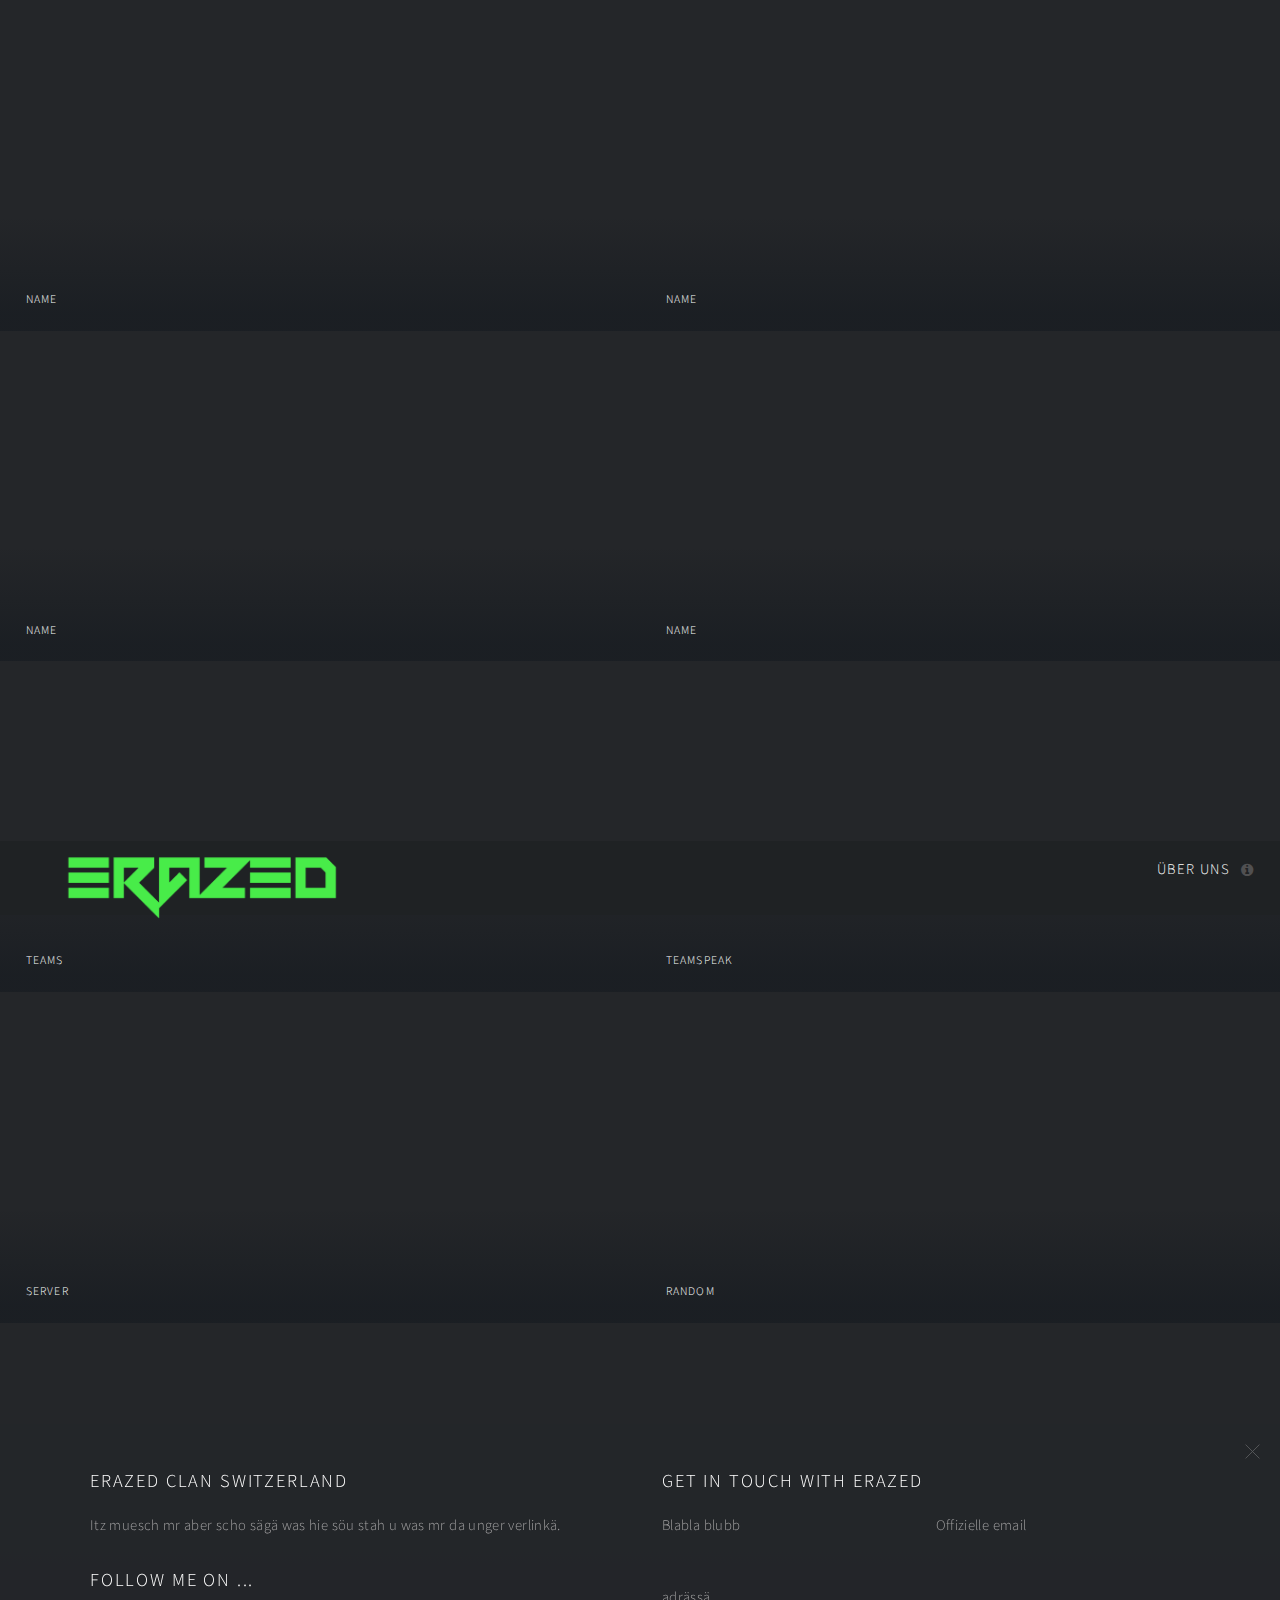
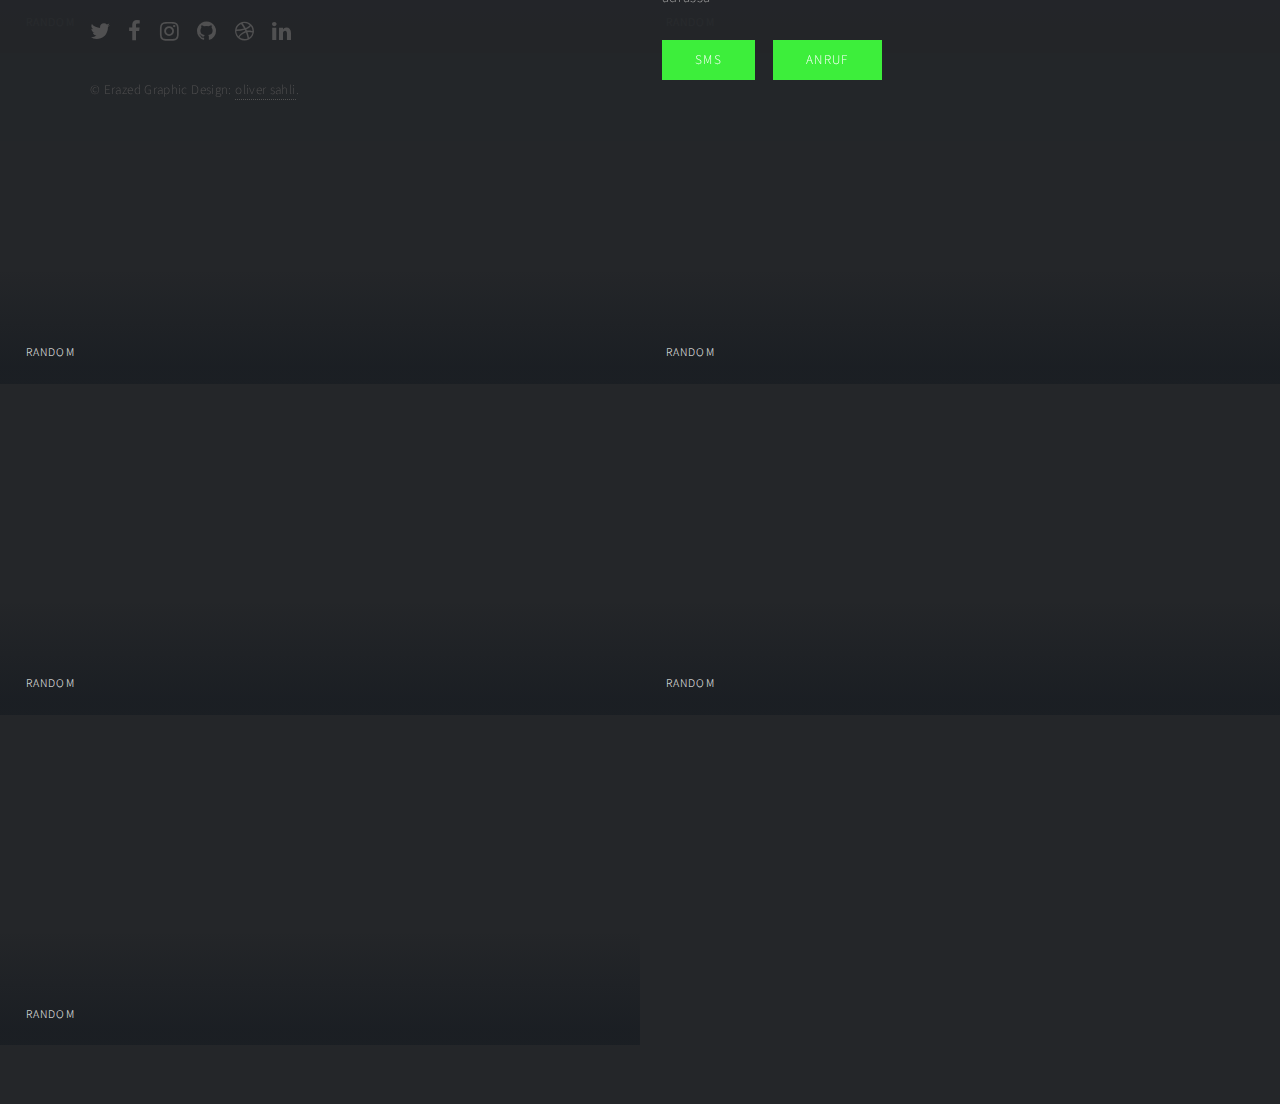
==== members.html @ 0dd877f5 "added members page" ====
<!DOCTYPE HTML>
<!--
	Multiverse by HTML5 UP
	html5up.net | @ajlkn
	Free for personal and commercial use under the CCA 3.0 license (html5up.net/license)
-->
<html>
	<head>
		<title>Erazed Clan Switzerland</title>
		<meta charset="utf-8" />
		<meta name="viewport" content="width=device-width, initial-scale=1, user-scalable=no" />
		<!--[if lte IE 8]><script src="assets/js/ie/html5shiv.js"></script><![endif]-->
		<link rel="stylesheet" href="assets/css/main.css" />
		<!--[if lte IE 9]><link rel="stylesheet" href="assets/css/ie9.css" /><![endif]-->
		<!--[if lte IE 8]><link rel="stylesheet" href="assets/css/ie8.css" /><![endif]-->
	</head>
	<body>

		<!-- Wrapper -->
			<div id="wrapper">

				<!-- Header -->
					<header id="header">
						<h1><a href="index.html"><img src="images/eRazedTag.png" height="100vh"></a></h1>
						<nav>
							<ul>
								<li><a href="index.html" class="icon fa-info-circle">Über Uns</a></li>
							</ul>
						</nav>
					</header>

				<!-- Main -->
					<div id="main">
						<article class="thumb">
							<a href="Members/1.png" class="image"><img src="Members/1.png" alt="" /></a>
							<h2>Name</h2>
							<p>Hie verlinkä mr uf d teams.</p>
						</article>
						<article class="thumb">
							<a href="Members/2.png" class="image"><img src="Members/2.png" alt="" /></a>
							<h2>Name</h2>
							<p>Hie verlinkä mr uf d teams.</p>
						</article>
						<article class="thumb">
							<a href="Members/3.png" class="image"><img src="Members/3.png" alt="" /></a>
							<h2>Name</h2>
							<p>Nunc blandit nisi ligula magna sodales lectus elementum non. Integer id venenatis velit.</p>
						</article>
						<article class="thumb">
							<a href="Members/4.png" class="image"><img src="Members/4.png" alt="" /></a>
							<h2>Name</h2>
							<p>Nunc blandit nisi ligula magna sodales lectus elementum non. Integer id venenatis velit.</p>
						</article>
						<article class="thumb">
							<a href="Members/5.png" class="image"><img src="Members/5.png" alt="" /></a>
							<h2>Teams</h2>
							<p>Nunc blandit nisi ligula magna sodales lectus elementum non. Integer id venenatis velit.</p>
						</article>
						<article class="thumb">
							<a href="Members/6.png" class="image"><img src="Members/6.png" alt="" /></a>
							<h2>TeamSpeak</h2>
							<p>Nunc blandit nisi ligula magna sodales lectus elementum non. Integer id venenatis velit.</p>
						</article>
						<article class="thumb">
							<a href="Members/7.png" class="image"><img src="Members/7.png" alt="" /></a>
							<h2>Server</h2>
							<p>Nunc blandit nisi ligula magna sodales lectus elementum non. Integer id venenatis velit.</p>
						</article>
						<article class="thumb">
							<a href="Members/8.png" class="image"><img src="Members/8.png" alt="" /></a>
							<h2>Random</h2>
							<p>Nunc blandit nisi ligula magna sodales lectus elementum non. Integer id venenatis velit.</p>
						</article>
						<article class="thumb">
							<a href="Members/9.png" class="image"><img src="Members/9.png" alt="" /></a>
							<h2>Random</h2>
							<p>Nunc blandit nisi ligula magna sodales lectus elementum non. Integer id venenatis velit.</p>
						</article>
						<article class="thumb">
							<a href="Members/10.png" class="image"><img src="Members/10.png" alt="" /></a>
							<h2>Random</h2>
							<p>Nunc blandit nisi ligula magna sodales lectus elementum non. Integer id venenatis velit.</p>
						</article>
						<article class="thumb">
							<a href="Members/11.png" class="image"><img src="Members/11.png" alt="" /></a>
							<h2>Random</h2>
							<p>Nunc blandit nisi ligula magna sodales lectus elementum non. Integer id venenatis velit.</p>
						</article>
						<article class="thumb">
							<a href="Members/12.png" class="image"><img src="Members/12.png" alt="" /></a>
							<h2>Random</h2>
							<p>Nunc blandit nisi ligula magna sodales lectus elementum non. Integer id venenatis velit.</p>
						</article>
						<article class="thumb">
							<a href="Members/13.png" class="image"><img src="Members/13.png" alt="" /></a>
							<h2>Random</h2>
							<p>Nunc blandit nisi ligula magna sodales lectus elementum non. Integer id venenatis velit.</p>
						</article>
						<article class="thumb">
							<a href="Members/14.png" class="image"><img src="Members/14.png" alt="" /></a>
							<h2>Random</h2>
							<p>Nunc blandit nisi ligula magna sodales lectus elementum non. Integer id venenatis velit.</p>
						</article>
						<article class="thumb">
							<a href="Members/15.png" class="image"><img src="Members/15.png" alt="" /></a>
							<h2>Random</h2>
							<p>Nunc blandit nisi ligula magna sodales lectus elementum non. Integer id venenatis velit.</p>
						</article>

				<!-- Footer -->
					<footer id="footer" class="panel">
						<div class="inner split">
							<div>
								<section>
									<h2>Erazed Clan Switzerland</h2>
									<p>Itz muesch mr aber scho sägä was hie söu stah u was mr da unger verlinkä.</p>
								</section>
								<section>
									<h2>Follow me on ...</h2>
									<ul class="icons">
										<li><a href="#" class="icon fa-twitter"><span class="label">Twitter</span></a></li>
										<li><a href="#" class="icon fa-facebook"><span class="label">Facebook</span></a></li>
										<li><a href="#" class="icon fa-instagram"><span class="label">Instagram</span></a></li>
										<li><a href="#" class="icon fa-github"><span class="label">GitHub</span></a></li>
										<li><a href="#" class="icon fa-dribbble"><span class="label">Dribbble</span></a></li>
										<li><a href="#" class="icon fa-linkedin"><span class="label">LinkedIn</span></a></li>
									</ul>
								</section>
								<p class="copyright">
									&copy; Erazed Graphic Design: <a href="https://oliversahli.github.io/terrabyte/">oliver sahli</a>.
								</p>
							</div>
							<div>
								<section>
									<h2>Get in touch with Erazed</h2>
									<form method="post" action="#">
										<div class="field half first">
											<p> Blabla blubb </p>
										</div>
										<div class="field half">
											<p> Offizielle email </p>
										</div>
										<div class="field">
											<p> adrässä </p>
										</div>
										<ul class="actions">
											<li><a href=""><input type="submit" value="SMS" class="special" /></a></li>
											<li><a href=""><input type="submit" value="Anruf" class="special"/></li></a>
										</ul>
									</form>
								</section>
							</div>
						</div>
					</footer>

			</div>

		<!-- Scripts -->
			<script src="assets/js/jquery.min.js"></script>
			<script src="assets/js/jquery.poptrox.min.js"></script>
			<script src="assets/js/skel.min.js"></script>
			<script src="assets/js/util.js"></script>
			<!--[if lte IE 8]><script src="assets/js/ie/respond.min.js"></script><![endif]-->
			<script src="assets/js/main.js"></script>

	</body>
</html>
---- assets/css/main.css ----
@import url(font-awesome.min.css);
@import url("https://fonts.googleapis.com/css?family=Source+Sans+Pro:300,300italic,400,400italic");

/*
Erazed Clan Switzerland by Oliver Sahli Terrabyte
*/

/* Reset */

	html, body, div, span, applet, object, iframe, h1, h2, h3, h4, h5, h6, p, blockquote, pre, a, abbr, acronym, address, big, cite, code, del, dfn, em, img, ins, kbd, q, s, samp, small, strike, strong, sub, sup, tt, var, b, u, i, center, dl, dt, dd, ol, ul, li, fieldset, form, label, legend, table, caption, tbody, tfoot, thead, tr, th, td, article, aside, canvas, details, embed, figure, figcaption, footer, header, hgroup, menu, nav, output, ruby, section, summary, time, mark, audio, video {
		margin: 0;
		padding: 0;
		border: 0;
		font-size: 100%;
		font: inherit;
		vertical-align: baseline;
	}

	article, aside, details, figcaption, figure, footer, header, hgroup, menu, nav, section {
		display: block;
	}

	body {
		line-height: 1;
	}

	ol, ul {
		list-style: none;
	}

	blockquote, q {
		quotes: none;
	}

	blockquote:before, blockquote:after, q:before, q:after {
		content: '';
		content: none;
	}

	table {
		border-collapse: collapse;
		border-spacing: 0;
	}

	body {
		-webkit-text-size-adjust: none;
	}

/* Box Model */

	*, *:before, *:after {
		-moz-box-sizing: border-box;
		-webkit-box-sizing: border-box;
		box-sizing: border-box;
	}

	@-moz-keyframes spinner {
		0% {
			-moz-transform: rotate(0deg);
			-webkit-transform: rotate(0deg);
			-ms-transform: rotate(0deg);
			transform: rotate(0deg);
		}

		100% {
			-moz-transform: rotate(359deg);
			-webkit-transform: rotate(359deg);
			-ms-transform: rotate(359deg);
			transform: rotate(359deg);
		}
	}

	@-webkit-keyframes spinner {
		0% {
			-moz-transform: rotate(0deg);
			-webkit-transform: rotate(0deg);
			-ms-transform: rotate(0deg);
			transform: rotate(0deg);
		}

		100% {
			-moz-transform: rotate(359deg);
			-webkit-transform: rotate(359deg);
			-ms-transform: rotate(359deg);
			transform: rotate(359deg);
		}
	}

	@-ms-keyframes spinner {
		0% {
			-moz-transform: rotate(0deg);
			-webkit-transform: rotate(0deg);
			-ms-transform: rotate(0deg);
			transform: rotate(0deg);
		}

		100% {
			-moz-transform: rotate(359deg);
			-webkit-transform: rotate(359deg);
			-ms-transform: rotate(359deg);
			transform: rotate(359deg);
		}
	}

	@keyframes spinner {
		0% {
			-moz-transform: rotate(0deg);
			-webkit-transform: rotate(0deg);
			-ms-transform: rotate(0deg);
			transform: rotate(0deg);
		}

		100% {
			-moz-transform: rotate(359deg);
			-webkit-transform: rotate(359deg);
			-ms-transform: rotate(359deg);
			transform: rotate(359deg);
		}
	}

/* Basic */

	@-ms-viewport {
		width: device-width;
	}

	body {
		-ms-overflow-style: scrollbar;
	}

	@media screen and (max-width: 480px) {

		html, body {
			min-width: 320px;
		}

	}

	body {
		background: #242629;
	}

		body.loading *, body.loading *:before, body.loading *:after {
			-moz-animation: none !important;
			-webkit-animation: none !important;
			-ms-animation: none !important;
			animation: none !important;
			-moz-transition: none !important;
			-webkit-transition: none !important;
			-ms-transition: none !important;
			transition: none !important;
		}

		body.resizing *, body.resizing *:before, body.resizing *:after {
			-moz-animation: none !important;
			-webkit-animation: none !important;
			-ms-animation: none !important;
			animation: none !important;
			-moz-transition: none !important;
			-webkit-transition: none !important;
			-ms-transition: none !important;
			transition: none !important;
		}

/* Type */

	body, input, select, textarea {
		color: #a0a0a1;
		font-family: "Source Sans Pro", Helvetica, sans-serif;
		font-size: 15pt;
		font-weight: 300;
		letter-spacing: 0.025em;
		line-height: 1.65;
	}

		@media screen and (max-width: 1680px) {

			body, input, select, textarea {
				font-size: 11pt;
			}

		}

	a {
		-moz-transition: color 0.2s ease-in-out, border-bottom-color 0.2s ease-in-out;
		-webkit-transition: color 0.2s ease-in-out, border-bottom-color 0.2s ease-in-out;
		-ms-transition: color 0.2s ease-in-out, border-bottom-color 0.2s ease-in-out;
		transition: color 0.2s ease-in-out, border-bottom-color 0.2s ease-in-out;
		border-bottom: dotted 1px;
		color: #48EC49;
		text-decoration: none;
	}

		a:hover {
			border-bottom-color: transparent;
			color: #48EC49 !important;
		}

	strong, b {
		color: #ffffff;
		font-weight: 300;
	}

	em, i {
		font-style: italic;
	}

	p {
		margin: 0 0 2em 0;
	}

	h1, h2, h3, h4, h5, h6 {
		color: #ffffff;
		font-weight: 300;
		letter-spacing: 0.1em;
		line-height: 1.5;
		margin: 0 0 1em 0;
		text-transform: uppercase;
	}

		h1 a, h2 a, h3 a, h4 a, h5 a, h6 a {
			color: inherit;
			text-decoration: none;
		}

	h1 {
		font-size: 2em;
	}

	h2 {
		font-size: 1.25em;
	}

	h3 {
		font-size: 1.1em;
	}

	h4 {
		font-size: 1em;
	}

	h5 {
		font-size: 0.9em;
	}

	h6 {
		font-size: 0.7em;
	}

	@media screen and (max-width: 736px) {

		h2 {
			font-size: 1em;
		}

		h3 {
			font-size: 0.9em;
		}

		h4 {
			font-size: 0.8em;
		}

		h5 {
			font-size: 0.7em;
		}

		h6 {
			font-size: 0.7em;
		}

	}

	sub {
		font-size: 0.8em;
		position: relative;
		top: 0.5em;
	}

	sup {
		font-size: 0.8em;
		position: relative;
		top: -0.5em;
	}

	blockquote {
		border-left: 4px #36383c;
		font-style: italic;
		margin: 0 0 2em 0;
		padding: 0.5em 0 0.5em 2em;
	}

	code {
		background: #34363b;
		border: solid 1px #36383c;
		font-family: "Courier New", monospace;
		font-size: 0.9em;
		margin: 0 0.25em;
		padding: 0.25em 0.65em;
	}

	pre {
		-webkit-overflow-scrolling: touch;
		font-family: "Courier New", monospace;
		font-size: 0.9em;
		margin: 0 0 2em 0;
	}

		pre code {
			display: block;
			line-height: 1.75;
			padding: 1em 1.5em;
			overflow-x: auto;
		}

	hr {
		border: 0;
		border-bottom: solid 1px #36383c;
		margin: 2em 0;
	}

		hr.major {
			margin: 3em 0;
		}

	.align-left {
		text-align: left;
	}

	.align-center {
		text-align: center;
	}

	.align-right {
		text-align: right;
	}

/* Button */

	input[type="submit"],
	input[type="reset"],
	input[type="button"],
	button,
	.button {
		-moz-appearance: none;
		-webkit-appearance: none;
		-ms-appearance: none;
		appearance: none;
		-moz-transition: background-color 0.2s ease-in-out, box-shadow 0.2s ease-in-out, color 0.2s ease-in-out;
		-webkit-transition: background-color 0.2s ease-in-out, box-shadow 0.2s ease-in-out, color 0.2s ease-in-out;
		-ms-transition: background-color 0.2s ease-in-out, box-shadow 0.2s ease-in-out, color 0.2s ease-in-out;
		transition: background-color 0.2s ease-in-out, box-shadow 0.2s ease-in-out, color 0.2s ease-in-out;
		background-color: transparent;
		border: 0;
		border-radius: 0;
		box-shadow: inset 0 0 0 2px #36383c;
		color: #ffffff !important;
		cursor: pointer;
		display: inline-block;
		font-size: 0.9em;
		font-weight: 300;
		height: 3.05556em;
		letter-spacing: 0.1em;
		line-height: 3.05556em;
		padding: 0 2.5em;
		text-align: center;
		text-decoration: none;
		text-transform: uppercase;
		white-space: nowrap;
	}

		input[type="submit"]:hover,
		input[type="reset"]:hover,
		input[type="button"]:hover,
		button:hover,
		.button:hover {
			box-shadow: inset 0 0 0 2px #3DEE3B;
			color: #3DEE3B !important;
		}

			input[type="submit"]:hover:active,
			input[type="reset"]:hover:active,
			input[type="button"]:hover:active,
			button:hover:active,
			.button:hover:active {
				background-color: rgba(72, 236, 73, 0.15);
				color: #3DEE3B !important;
			}

		input[type="submit"].icon,
		input[type="reset"].icon,
		input[type="button"].icon,
		button.icon,
		.button.icon {
			padding-left: 1.35em;
		}

			input[type="submit"].icon:before,
			input[type="reset"].icon:before,
			input[type="button"].icon:before,
			button.icon:before,
			.button.icon:before {
				margin-right: 0.5em;
			}

		input[type="submit"].fit,
		input[type="reset"].fit,
		input[type="button"].fit,
		button.fit,
		.button.fit {
			display: block;
			margin: 0 0 1em 0;
			width: 100%;
		}

		input[type="submit"].small,
		input[type="reset"].small,
		input[type="button"].small,
		button.small,
		.button.small {
			font-size: 0.8em;
		}

		input[type="submit"].big,
		input[type="reset"].big,
		input[type="button"].big,
		button.big,
		.button.big {
			font-size: 1.35em;
		}

		input[type="submit"].special,
		input[type="reset"].special,
		input[type="button"].special,
		button.special,
		.button.special {
			background-color: #3DEE3B;
			box-shadow: none;
		}

			input[type="submit"].special:hover,
			input[type="reset"].special:hover,
			input[type="button"].special:hover,
			button.special:hover,
			.button.special:hover {
				background-color: #3DEE3B;
				color: #ffffff !important;
			}

				input[type="submit"].special:hover:active,
				input[type="reset"].special:hover:active,
				input[type="button"].special:hover:active,
				button.special:hover:active,
				.button.special:hover:active {
					background-color: #3DEE3B;
				}

		input[type="submit"].disabled, input[type="submit"]:disabled,
		input[type="reset"].disabled,
		input[type="reset"]:disabled,
		input[type="button"].disabled,
		input[type="button"]:disabled,
		button.disabled,
		button:disabled,
		.button.disabled,
		.button:disabled {
			-moz-pointer-events: none;
			-webkit-pointer-events: none;
			-ms-pointer-events: none;
			pointer-events: none;
			opacity: 0.35;
		}

/* Form */

	form {
		margin: 0 0 2em 0;
	}

		form .field {
			margin: 0 0 1.3em 0;
		}

			form .field.half {
				float: left;
				padding: 0 0 0 0.65em;
				width: 50%;
			}

				form .field.half.first {
					padding: 0 0.65em 0 0;
				}

		form > .actions {
			margin: 1.5em 0 0 0 !important;
		}

		@media screen and (max-width: 736px) {

			form .field.half {
				float: none;
				padding: 0;
				width: 100%;
			}

				form .field.half.first {
					padding: 0;
				}

		}

	label {
		color: #ffffff;
		display: block;
		font-size: 0.9em;
		font-weight: 300;
		margin: 0 0 1em 0;
	}

	input[type="text"],
	input[type="password"],
	input[type="email"],
	input[type="tel"],
	input[type="search"],
	input[type="url"],
	select,
	textarea {
		-moz-appearance: none;
		-webkit-appearance: none;
		-ms-appearance: none;
		appearance: none;
		background: #34363b;
		border: 0;
		border-radius: 0;
		color: #a0a0a1;
		display: block;
		outline: 0;
		padding: 0 1em;
		text-decoration: none;
		width: 100%;
	}

		input[type="text"]:invalid,
		input[type="password"]:invalid,
		input[type="email"]:invalid,
		input[type="tel"]:invalid,
		input[type="search"]:invalid,
		input[type="url"]:invalid,
		select:invalid,
		textarea:invalid {
			box-shadow: none;
		}

		input[type="text"]:focus,
		input[type="password"]:focus,
		input[type="email"]:focus,
		input[type="tel"]:focus,
		input[type="search"]:focus,
		input[type="url"]:focus,
		select:focus,
		textarea:focus {
			box-shadow: inset 0 0 0 2px #48EC49;
		}

	.select-wrapper {
		text-decoration: none;
		display: block;
		position: relative;
	}

		.select-wrapper:before {
			-moz-osx-font-smoothing: grayscale;
			-webkit-font-smoothing: antialiased;
			font-family: FontAwesome;
			font-style: normal;
			font-weight: normal;
			text-transform: none !important;
		}

		.select-wrapper:before {
			color: #36383c;
			content: '\f078';
			display: block;
			height: 2.75em;
			line-height: 2.75em;
			pointer-events: none;
			position: absolute;
			right: 0;
			text-align: center;
			top: 0;
			width: 2.75em;
		}

		.select-wrapper select::-ms-expand {
			display: none;
		}

	input[type="text"],
	input[type="password"],
	input[type="email"],
	input[type="tel"],
	input[type="search"],
	input[type="url"],
	select {
		height: 2.75em;
	}

	textarea {
		padding: 0.75em 1em;
	}

	input[type="checkbox"],
	input[type="radio"] {
		-moz-appearance: none;
		-webkit-appearance: none;
		-ms-appearance: none;
		appearance: none;
		display: block;
		float: left;
		margin-right: -2em;
		opacity: 0;
		width: 1em;
		z-index: -1;
	}

		input[type="checkbox"] + label,
		input[type="radio"] + label {
			text-decoration: none;
			color: #a0a0a1;
			cursor: pointer;
			display: inline-block;
			font-size: 1em;
			font-weight: 300;
			padding-left: 2.4em;
			padding-right: 0.75em;
			position: relative;
		}

			input[type="checkbox"] + label:before,
			input[type="radio"] + label:before {
				-moz-osx-font-smoothing: grayscale;
				-webkit-font-smoothing: antialiased;
				font-family: FontAwesome;
				font-style: normal;
				font-weight: normal;
				text-transform: none !important;
			}

			input[type="checkbox"] + label:before,
			input[type="radio"] + label:before {
				background: #34363b;
				content: '';
				display: inline-block;
				height: 1.65em;
				left: 0;
				line-height: 1.58125em;
				position: absolute;
				text-align: center;
				top: 0;
				width: 1.65em;
			}

		input[type="checkbox"]:checked + label:before,
		input[type="radio"]:checked + label:before {
			background: #48EC49;
			border-color: #48EC49;
			color: #ffffff;
			content: '\f00c';
		}

		input[type="checkbox"]:focus + label:before,
		input[type="radio"]:focus + label:before {
			box-shadow: 0 0 0 2px #48EC49;
		}

	input[type="radio"] + label:before {
		border-radius: 100%;
	}

	::-webkit-input-placeholder {
		color: #707071 !important;
		opacity: 1.0;
	}

	:-moz-placeholder {
		color: #707071 !important;
		opacity: 1.0;
	}

	::-moz-placeholder {
		color: #707071 !important;
		opacity: 1.0;
	}

	:-ms-input-placeholder {
		color: #707071 !important;
		opacity: 1.0;
	}

	.formerize-placeholder {
		color: #707071 !important;
		opacity: 1.0;
	}

/* Icon */

	.icon {
		text-decoration: none;
		border-bottom: none;
		position: relative;
	}

		.icon:before {
			-moz-osx-font-smoothing: grayscale;
			-webkit-font-smoothing: antialiased;
			font-family: FontAwesome;
			font-style: normal;
			font-weight: normal;
			text-transform: none !important;
		}

		.icon > .label {
			display: none;
		}

/* List */

	ol {
		list-style: decimal;
		margin: 0 0 2em 0;
		padding-left: 1.25em;
	}

		ol li {
			padding-left: 0.25em;
		}

	ul {
		list-style: disc;
		margin: 0 0 2em 0;
		padding-left: 1em;
	}

		ul li {
			padding-left: 0.5em;
		}

		ul.alt {
			list-style: none;
			padding-left: 0;
		}

			ul.alt li {
				border-top: solid 1px #36383c;
				padding: 0.5em 0;
			}

				ul.alt li:first-child {
					border-top: 0;
					padding-top: 0;
				}

		ul.icons {
			cursor: default;
			list-style: none;
			padding-left: 0;
		}

			ul.icons li {
				display: inline-block;
				padding: 0 1em 0 0;
			}

				ul.icons li:last-child {
					padding-right: 0;
				}

				ul.icons li .icon {
					color: #505051;
				}

					ul.icons li .icon:before {
						font-size: 1.5em;
					}

		ul.actions {
			cursor: default;
			list-style: none;
			padding-left: 0;
		}

			ul.actions li {
				display: inline-block;
				padding: 0 1em 0 0;
				vertical-align: middle;
			}

				ul.actions li:last-child {
					padding-right: 0;
				}

			ul.actions.small li {
				padding: 0 0.5em 0 0;
			}

			ul.actions.vertical li {
				display: block;
				padding: 1em 0 0 0;
			}

				ul.actions.vertical li:first-child {
					padding-top: 0;
				}

				ul.actions.vertical li > * {
					margin-bottom: 0;
				}

			ul.actions.vertical.small li {
				padding: 0.5em 0 0 0;
			}

				ul.actions.vertical.small li:first-child {
					padding-top: 0;
				}

			ul.actions.fit {
				display: table;
				margin-left: -1em;
				padding: 0;
				table-layout: fixed;
				width: calc(100% + 1em);
			}

				ul.actions.fit li {
					display: table-cell;
					padding: 0 0 0 1em;
				}

					ul.actions.fit li > * {
						margin-bottom: 0;
					}

				ul.actions.fit.small {
					margin-left: -0.5em;
					width: calc(100% + 0.5em);
				}

					ul.actions.fit.small li {
						padding: 0 0 0 0.5em;
					}

			@media screen and (max-width: 480px) {

				ul.actions {
					margin: 0 0 2em 0;
				}

					ul.actions li {
						padding: 1em 0 0 0;
						display: block;
						text-align: center;
						width: 100%;
					}

						ul.actions li:first-child {
							padding-top: 0;
						}

						ul.actions li > * {
							width: 100%;
							margin: 0 !important;
						}

							ul.actions li > *.icon:before {
								margin-left: -2em;
							}

					ul.actions.small li {
						padding: 0.5em 0 0 0;
					}

						ul.actions.small li:first-child {
							padding-top: 0;
						}

			}

	dl {
		margin: 0 0 2em 0;
	}

		dl dt {
			display: block;
			font-weight: 300;
			margin: 0 0 1em 0;
		}

		dl dd {
			margin-left: 2em;
		}

/* Table */

	.table-wrapper {
		-webkit-overflow-scrolling: touch;
		overflow-x: auto;
	}

	table {
		margin: 0 0 2em 0;
		width: 100%;
	}

		table tbody tr {
			border: solid 1px #36383c;
			border-left: 0;
			border-right: 0;
		}

			table tbody tr:nth-child(2n + 1) {
				background-color: #34363b;
			}

		table td {
			padding: 0.75em 0.75em;
		}

		table th {
			color: #ffffff;
			font-size: 0.9em;
			font-weight: 300;
			padding: 0 0.75em 0.75em 0.75em;
			text-align: left;
		}

		table thead {
			border-bottom: solid 2px #36383c;
		}

		table tfoot {
			border-top: solid 2px #36383c;
		}

		table.alt {
			border-collapse: separate;
		}

			table.alt tbody tr td {
				border: solid 1px #36383c;
				border-left-width: 0;
				border-top-width: 0;
			}

				table.alt tbody tr td:first-child {
					border-left-width: 1px;
				}

			table.alt tbody tr:first-child td {
				border-top-width: 1px;
			}

			table.alt thead {
				border-bottom: 0;
			}

			table.alt tfoot {
				border-top: 0;
			}

/* Panel */

	.panel {
		padding: 4em 4em 2em 4em ;
		-moz-transform: translateY(100vh);
		-webkit-transform: translateY(100vh);
		-ms-transform: translateY(100vh);
		transform: translateY(100vh);
		-moz-transition: -moz-transform 0.5s ease;
		-webkit-transition: -webkit-transform 0.5s ease;
		-ms-transition: -ms-transform 0.5s ease;
		transition: transform 0.5s ease;
		-webkit-overflow-scrolling: touch;
		background: rgba(36, 38, 41, 0.975);
		bottom: 4em;
		left: 0;
		max-height: calc(80vh - 4em);
		overflow-y: auto;
		position: fixed;
		width: 100%;
		z-index: 10001;
	}

		.panel.active {
			-moz-transform: translateY(1px);
			-webkit-transform: translateY(1px);
			-ms-transform: translateY(1px);
			transform: translateY(1px);
		}

		.panel > .inner {
			margin: 0 auto;
			max-width: 100%;
			width: 75em;
		}

			.panel > .inner.split {
				display: -moz-flex;
				display: -webkit-flex;
				display: -ms-flex;
				display: flex;
			}

				.panel > .inner.split > div {
					margin-left: 4em;
					width: 50%;
				}

				.panel > .inner.split > :first-child {
					margin-left: 0;
				}

		.panel > .closer {
			-moz-transition: opacity 0.2s ease-in-out;
			-webkit-transition: opacity 0.2s ease-in-out;
			-ms-transition: opacity 0.2s ease-in-out;
			transition: opacity 0.2s ease-in-out;
			background-image: url("images/close.svg");
			background-position: center;
			background-repeat: no-repeat;
			background-size: 3em;
			cursor: pointer;
			height: 5em;
			opacity: 0.25;
			position: absolute;
			right: 0;
			top: 0;
			width: 5em;
			z-index: 2;
		}

			.panel > .closer:hover {
				opacity: 1.0;
			}

		@media screen and (max-width: 1280px) {

			.panel {
				padding: 3em 3em 1em 3em ;
			}

				.panel > .inner.split > div {
					margin-left: 3em;
				}

				.panel > .closer {
					background-size: 2.5em;
					background-position: 75% 25%;
				}

		}

		@media screen and (max-width: 980px) {

			.panel > .inner.split {
				-moz-flex-direction: column;
				-webkit-flex-direction: column;
				-ms-flex-direction: column;
				flex-direction: column;
			}

				.panel > .inner.split > div {
					margin-left: 0;
					width: 100%;
				}

		}

		@media screen and (max-width: 736px) {

			.panel {
				-moz-transform: translateY(-100vh);
				-webkit-transform: translateY(-100vh);
				-ms-transform: translateY(-100vh);
				transform: translateY(-100vh);
				padding: 4em 2em 2em 2em ;
				bottom: auto;
				top: calc(4em - 1px);
			}

				.panel.active {
					-moz-transform: translateY(0);
					-webkit-transform: translateY(0);
					-ms-transform: translateY(0);
					transform: translateY(0);
				}

		}

/* Poptrox Popup */

	.poptrox-overlay {
		-webkit-tap-highlight-color: rgba(255, 255, 255, 0);
	}

	.poptrox-popup {
		background: rgba(31, 34, 36, 0.925);
		box-shadow: 0 1em 3em 0.5em rgba(0, 0, 0, 0.25);
		cursor: default;
	}

		.poptrox-popup:before {
			-moz-transition: opacity 0.2s ease-in-out;
			-webkit-transition: opacity 0.2s ease-in-out;
			-ms-transition: opacity 0.2s ease-in-out;
			transition: opacity 0.2s ease-in-out;
			background-image: -moz-linear-gradient(to left, rgba(31,34,36,0.35), rgba(31,34,36,0) 10em, rgba(31,34,36,0)), -moz-linear-gradient(to right, rgba(31,34,36,0.35), rgba(31,34,36,0) 10em, rgba(31,34,36,0));
			background-image: -webkit-linear-gradient(to left, rgba(31,34,36,0.35), rgba(31,34,36,0) 10em, rgba(31,34,36,0)), -webkit-linear-gradient(to right, rgba(31,34,36,0.35), rgba(31,34,36,0) 10em, rgba(31,34,36,0));
			background-image: -ms-linear-gradient(to left, rgba(31,34,36,0.35), rgba(31,34,36,0) 10em, rgba(31,34,36,0)), -ms-linear-gradient(to right, rgba(31,34,36,0.35), rgba(31,34,36,0) 10em, rgba(31,34,36,0));
			background-image: linear-gradient(to left, rgba(31,34,36,0.35), rgba(31,34,36,0) 10em, rgba(31,34,36,0)), linear-gradient(to right, rgba(31,34,36,0.35), rgba(31,34,36,0) 10em, rgba(31,34,36,0));
			content: '';
			display: block;
			height: 100%;
			left: 0;
			position: absolute;
			top: 0;
			width: 100%;
			z-index: 1;
			opacity: 1;
		}

		.poptrox-popup .closer {
			-moz-transition: opacity 0.2s ease-in-out;
			-webkit-transition: opacity 0.2s ease-in-out;
			-ms-transition: opacity 0.2s ease-in-out;
			transition: opacity 0.2s ease-in-out;
			background-image: url("images/close.svg");
			background-position: center;
			background-repeat: no-repeat;
			background-size: 3em;
			height: 5em;
			opacity: 0;
			position: absolute;
			right: 0;
			top: 0;
			width: 5em;
			z-index: 2;
		}

		.poptrox-popup .nav-previous,
		.poptrox-popup .nav-next {
			-moz-transition: opacity 0.2s ease-in-out;
			-webkit-transition: opacity 0.2s ease-in-out;
			-ms-transition: opacity 0.2s ease-in-out;
			transition: opacity 0.2s ease-in-out;
			background-image: url("images/arrow.svg");
			background-position: center;
			background-repeat: no-repeat;
			background-size: 5em;
			cursor: pointer;
			height: 8em;
			margin-top: -4em;
			opacity: 0;
			position: absolute;
			top: 50%;
			width: 6em;
			z-index: 2;
		}

		.poptrox-popup .nav-previous {
			-moz-transform: scaleX(-1);
			-webkit-transform: scaleX(-1);
			-ms-transform: scaleX(-1);
			transform: scaleX(-1);
			left: 0;
		}

		.poptrox-popup .nav-next {
			right: 0;
		}

		.poptrox-popup .caption {
			padding: 2em 2em 0.1em 2em ;
			background-image: -moz-linear-gradient(to top, rgba(16,16,16,0.45) 25%, rgba(16,16,16,0) 100%);
			background-image: -webkit-linear-gradient(to top, rgba(16,16,16,0.45) 25%, rgba(16,16,16,0) 100%);
			background-image: -ms-linear-gradient(to top, rgba(16,16,16,0.45) 25%, rgba(16,16,16,0) 100%);
			background-image: linear-gradient(to top, rgba(16,16,16,0.45) 25%, rgba(16,16,16,0) 100%);
			bottom: 0;
			cursor: default;
			left: 0;
			position: absolute;
			text-align: left;
			width: 100%;
			z-index: 2;
		}

			.poptrox-popup .caption h2, .poptrox-popup .caption h3, .poptrox-popup .caption h4, .poptrox-popup .caption h5, .poptrox-popup .caption h6 {
				margin: 0 0 0.5em 0;
			}

			.poptrox-popup .caption p {
				color: #ffffff;
			}

		.poptrox-popup .loader {
			-moz-animation: spinner 1s infinite linear !important;
			-webkit-animation: spinner 1s infinite linear !important;
			-ms-animation: spinner 1s infinite linear !important;
			animation: spinner 1s infinite linear !important;
			background-image: url("images/spinner.svg");
			background-position: center;
			background-repeat: no-repeat;
			background-size: contain;
			display: block;
			font-size: 2em;
			height: 2em;
			left: 50%;
			line-height: 2em;
			margin: -1em 0 0 -1em;
			opacity: 0.25;
			position: absolute;
			text-align: center;
			top: 50%;
			width: 2em;
		}

		.poptrox-popup:hover .closer,
		.poptrox-popup:hover .nav-previous,
		.poptrox-popup:hover .nav-next {
			opacity: 0.5;
		}

			.poptrox-popup:hover .closer:hover,
			.poptrox-popup:hover .nav-previous:hover,
			.poptrox-popup:hover .nav-next:hover {
				opacity: 1.0;
			}

		.poptrox-popup.loading:before {
			opacity: 0;
		}

		body.touch .poptrox-popup .closer,
		body.touch .poptrox-popup .nav-previous,
		body.touch .poptrox-popup .nav-next {
			opacity: 1.0 !important;
		}

		@media screen and (max-width: 980px) {

			.poptrox-popup .closer {
				background-size: 3em;
			}

			.poptrox-popup .nav-previous,
			.poptrox-popup .nav-next {
				background-size: 4em;
			}

		}

		@media screen and (max-width: 736px) {

			.poptrox-popup:before {
				display: none;
			}

			.poptrox-popup .caption {
				display: none !important;
			}

			.poptrox-popup .closer,
			.poptrox-popup .nav-previous,
			.poptrox-popup .nav-next {
				display: none !important;
			}

		}

/* Wrapper */

	#wrapper {
		-moz-transition: -moz-filter 0.5s ease, -webkit-filter 0.5s ease, -ms-filter 0.5s ease, -moz-filter 0.5s ease;
		-webkit-transition: -moz-filter 0.5s ease, -webkit-filter 0.5s ease, -ms-filter 0.5s ease, -webkit-filter 0.5s ease;
		-ms-transition: -moz-filter 0.5s ease, -webkit-filter 0.5s ease, -ms-filter 0.5s ease, -ms-filter 0.5s ease;
		transition: -moz-filter 0.5s ease, -webkit-filter 0.5s ease, -ms-filter 0.5s ease, filter 0.5s ease;
		position: relative;
	}

		#wrapper:after {
			-moz-pointer-events: none;
			-webkit-pointer-events: none;
			-ms-pointer-events: none;
			pointer-events: none;
			-moz-transition: opacity 0.5s ease, visibility 0.5s;
			-webkit-transition: opacity 0.5s ease, visibility 0.5s;
			-ms-transition: opacity 0.5s ease, visibility 0.5s;
			transition: opacity 0.5s ease, visibility 0.5s;
			background: rgba(36, 38, 41, 0.5);
			content: '';
			display: block;
			height: 100%;
			left: 0;
			opacity: 0;
			position: absolute;
			top: 0;
			visibility: hidden;
			width: 100%;
			z-index: 1;
		}

			body.ie #wrapper:after {
				background: rgba(36, 38, 41, 0.8);
			}

		body.modal-active #wrapper {
			-moz-filter: blur(8px);
			-webkit-filter: blur(8px);
			-ms-filter: blur(8px);
			filter: blur(8px);
		}

			body.modal-active #wrapper:after {
				-moz-pointer-events: auto;
				-webkit-pointer-events: auto;
				-ms-pointer-events: auto;
				pointer-events: auto;
				opacity: 1;
				visibility: visible;
				z-index: 10003;
			}

		#wrapper:before {
			-moz-animation: spinner 1s infinite linear !important;
			-webkit-animation: spinner 1s infinite linear !important;
			-ms-animation: spinner 1s infinite linear !important;
			animation: spinner 1s infinite linear !important;
			-moz-pointer-events: none;
			-webkit-pointer-events: none;
			-ms-pointer-events: none;
			pointer-events: none;
			-moz-transition: top 0.75s ease-in-out, opacity 0.35s ease-out, visibility 0.35s;
			-webkit-transition: top 0.75s ease-in-out, opacity 0.35s ease-out, visibility 0.35s;
			-ms-transition: top 0.75s ease-in-out, opacity 0.35s ease-out, visibility 0.35s;
			transition: top 0.75s ease-in-out, opacity 0.35s ease-out, visibility 0.35s;
			background-image: url("images/spinner.svg");
			background-position: center;
			background-repeat: no-repeat;
			background-size: contain;
			content: '';
			display: block;
			font-size: 2em;
			height: 2em;
			left: 50%;
			line-height: 2em;
			margin: -1em 0 0 -1em;
			opacity: 0;
			position: fixed;
			text-align: center;
			top: 75%;
			visibility: hidden;
			width: 2em;
		}

		body.loading #wrapper:before {
			-moz-transition: opacity 1s ease-out !important;
			-webkit-transition: opacity 1s ease-out !important;
			-ms-transition: opacity 1s ease-out !important;
			transition: opacity 1s ease-out !important;
			-moz-transition-delay: 0.5s !important;
			-webkit-transition-delay: 0.5s !important;
			-ms-transition-delay: 0.5s !important;
			transition-delay: 0.5s !important;
			opacity: 0.25;
			top: 50%;
			visibility: visible;
		}

/* Header */

	body {
		padding: 0 0 4em 0;
	}

	#header {
		-moz-transform: translateY(0);
		-webkit-transform: translateY(0);
		-ms-transform: translateY(0);
		transform: translateY(0);
		-moz-transition: -moz-transform 1s ease;
		-webkit-transition: -webkit-transform 1s ease;
		-ms-transition: -ms-transform 1s ease;
		transition: transform 1s ease;
		-moz-user-select: none;
		-ms-user-select: none;
		-webkit-user-select: none;
		background: #1f2224;
		bottom: -1em;
		height: 5em;
		left: 0;
		line-height: 4em;
		padding: 0 1.5em;
		position: fixed;
		user-select: none;
		width: 100%;
		z-index: 10002;
	}

		body.loading #header {
			-moz-transform: translateY(4em);
			-webkit-transform: translateY(4em);
			-ms-transform: translateY(4em);
			transform: translateY(4em);
		}

		#header h1 {
			color: #a0a0a1;
			display: inline-block;
			font-size: 1em;
			line-height: 1;
			margin: 0;
			vertical-align: middle;
		}

			#header h1 a {
				border: 0;
				color: inherit;
			}

				#header h1 a:hover {
					color: inherit !important;
				}

		#header nav {
			position: absolute;
			right: 0;
			top: 0;
		}

			#header nav > ul {
				list-style: none;
				margin: 0;
				padding: 0;
			}

				#header nav > ul > li {
					display: inline-block;
					padding: 0;
				}

					#header nav > ul > li a {
						-moz-transition: background-color 0.5s ease;
						-webkit-transition: background-color 0.5s ease;
						-ms-transition: background-color 0.5s ease;
						transition: background-color 0.5s ease;
						border: 0;
						color: #ffffff;
						display: inline-block;
						letter-spacing: 0.1em;
						padding: 0 1.65em;
						text-transform: uppercase;
					}

						#header nav > ul > li a.icon:before {
							color: #505051;
							float: right;
							margin-left: 0.75em;
						}

						#header nav > ul > li a:hover {
							color: #ffffff !important;
						}

						#header nav > ul > li a.active {
							background-color: #242629;
						}

	@media screen and (max-width: 736px) {

		body {
			padding: 4em 0 0 0;
		}

		#header {
			-moz-transform: translateY(0);
			-webkit-transform: translateY(0);
			-ms-transform: translateY(0);
			transform: translateY(0);
			bottom: auto;
			height: 4em;
			padding: 0 1em;
			top: 0;
		}

			body.loading #header {
				-moz-transform: translateY(-3.4em);
				-webkit-transform: translateY(-3.4em);
				-ms-transform: translateY(-3.4em);
				transform: translateY(-3.4em);
			}

			#header h1 {
				font-size: 0.9em;
			}

			#header nav > ul > li a {
				font-size: 0.9em;
				padding: 0 1.15em;
			}

	}

/* Main */

	#main {
		-moz-transition: -moz-filter 0.5s ease, -webkit-filter 0.5s ease, -ms-filter 0.5s ease, -moz-filter 0.5s ease;
		-webkit-transition: -moz-filter 0.5s ease, -webkit-filter 0.5s ease, -ms-filter 0.5s ease, -webkit-filter 0.5s ease;
		-ms-transition: -moz-filter 0.5s ease, -webkit-filter 0.5s ease, -ms-filter 0.5s ease, -ms-filter 0.5s ease;
		transition: -moz-filter 0.5s ease, -webkit-filter 0.5s ease, -ms-filter 0.5s ease, filter 0.5s ease;
		display: -moz-flex;
		display: -webkit-flex;
		display: -ms-flex;
		display: flex;
		-moz-flex-wrap: wrap;
		-webkit-flex-wrap: wrap;
		-ms-flex-wrap: wrap;
		flex-wrap: wrap;
		-webkit-tap-highlight-color: rgba(255, 255, 255, 0);
	}

		#main .thumb {
			-moz-transition: opacity 1.25s ease-in-out;
			-webkit-transition: opacity 1.25s ease-in-out;
			-ms-transition: opacity 1.25s ease-in-out;
			transition: opacity 1.25s ease-in-out;
			-moz-pointer-events: auto;
			-webkit-pointer-events: auto;
			-ms-pointer-events: auto;
			pointer-events: auto;
			-webkit-tap-highlight-color: rgba(255, 255, 255, 0);
			opacity: 1;
			overflow: hidden;
			position: relative;
		}

			#main .thumb:after {
				background-image: -moz-linear-gradient(to top, rgba(10,17,25,0.35) 5%, rgba(10,17,25,0) 35%);
				background-image: -webkit-linear-gradient(to top, rgba(10,17,25,0.35) 5%, rgba(10,17,25,0) 35%);
				background-image: -ms-linear-gradient(to top, rgba(10,17,25,0.35) 5%, rgba(10,17,25,0) 35%);
				background-image: linear-gradient(to top, rgba(10,17,25,0.35) 5%, rgba(10,17,25,0) 35%);
				-moz-pointer-events: none;
				-webkit-pointer-events: none;
				-ms-pointer-events: none;
				pointer-events: none;
				background-size: cover;
				content: '';
				display: block;
				height: 100%;
				left: 0;
				position: absolute;
				top: 0;
				width: 100%;
			}

			#main .thumb > .image {
				-webkit-tap-highlight-color: rgba(255, 255, 255, 0);
				background-position: center;
				background-repeat: no-repeat;
				background-size: cover;
				border: 0;
				height: 100%;
				left: 0;
				position: absolute;
				top: 0;
				width: 100%;
			}

			#main .thumb .external {
				-webkit-tap-highlight-color: rgba(255, 255, 255, 0);
				background-position: center;
				background-repeat: no-repeat;
				background-size: cover;
				border: 0;
				height: 100%;
				left: 0;
				position: relative;
				top: 0;
				width: 100%;
				-moz-pointer-events: auto;
				-webkit-pointer-events: auto;
				-ms-pointer-events: auto;
			}

			#main .thumb > h2 {
				-moz-pointer-events: none;
				-webkit-pointer-events: none;
				-ms-pointer-events: none;
				pointer-events: none;
				bottom: 1.875em;
				font-size: 0.8em;
				left: 2.1875em;
				margin: 0;
				position: absolute;
				z-index: 1;
			}

			#main .thumb > p {
				display: none;
			}

		#main:after {
			-moz-pointer-events: none;
			-webkit-pointer-events: none;
			-ms-pointer-events: none;
			pointer-events: none;
			-moz-transition: opacity 0.5s ease, visibility 0.5s;
			-webkit-transition: opacity 0.5s ease, visibility 0.5s;
			-ms-transition: opacity 0.5s ease, visibility 0.5s;
			transition: opacity 0.5s ease, visibility 0.5s;
			background: rgba(36, 38, 41, 0.25);
			content: '';
			display: block;
			height: 100%;
			left: 0;
			opacity: 0;
			position: absolute;
			top: 0;
			visibility: hidden;
			width: 100%;
			z-index: 1;
		}

			body.ie #main:after {
				background: rgba(36, 38, 41, 0.55);
			}

		body.content-active #main {
			-moz-filter: blur(6px);
			-webkit-filter: blur(6px);
			-ms-filter: blur(6px);
			filter: blur(6px);
		}

			body.content-active #main:after {
				-moz-pointer-events: auto;
				-webkit-pointer-events: auto;
				-ms-pointer-events: auto;
				pointer-events: auto;
				opacity: 1;
				visibility: visible;
			}

		body.loading #main .thumb {
			-moz-pointer-events: none;
			-webkit-pointer-events: none;
			-ms-pointer-events: none;
			pointer-events: none;
			opacity: 0;
		}

		#main .thumb {
			-moz-transition-delay: 2.525s;
			-webkit-transition-delay: 2.525s;
			-ms-transition-delay: 2.525s;
			transition-delay: 2.525s;
			height: calc(40vh - 2em);
			min-height: 20em;
			width: 25%;
		}

			#main .thumb:nth-child(1) {
				-moz-transition-delay: 0.65s;
				-webkit-transition-delay: 0.65s;
				-ms-transition-delay: 0.65s;
				transition-delay: 0.65s;
			}

			#main .thumb:nth-child(2) {
				-moz-transition-delay: 0.8s;
				-webkit-transition-delay: 0.8s;
				-ms-transition-delay: 0.8s;
				transition-delay: 0.8s;
			}

			#main .thumb:nth-child(3) {
				-moz-transition-delay: 0.95s;
				-webkit-transition-delay: 0.95s;
				-ms-transition-delay: 0.95s;
				transition-delay: 0.95s;
			}

			#main .thumb:nth-child(4) {
				-moz-transition-delay: 1.1s;
				-webkit-transition-delay: 1.1s;
				-ms-transition-delay: 1.1s;
				transition-delay: 1.1s;
			}

			#main .thumb:nth-child(5) {
				-moz-transition-delay: 1.25s;
				-webkit-transition-delay: 1.25s;
				-ms-transition-delay: 1.25s;
				transition-delay: 1.25s;
			}

			#main .thumb:nth-child(6) {
				-moz-transition-delay: 1.4s;
				-webkit-transition-delay: 1.4s;
				-ms-transition-delay: 1.4s;
				transition-delay: 1.4s;
			}

			#main .thumb:nth-child(7) {
				-moz-transition-delay: 1.55s;
				-webkit-transition-delay: 1.55s;
				-ms-transition-delay: 1.55s;
				transition-delay: 1.55s;
			}

			#main .thumb:nth-child(8) {
				-moz-transition-delay: 1.7s;
				-webkit-transition-delay: 1.7s;
				-ms-transition-delay: 1.7s;
				transition-delay: 1.7s;
			}

			#main .thumb:nth-child(9) {
				-moz-transition-delay: 1.85s;
				-webkit-transition-delay: 1.85s;
				-ms-transition-delay: 1.85s;
				transition-delay: 1.85s;
			}

			#main .thumb:nth-child(10) {
				-moz-transition-delay: 2s;
				-webkit-transition-delay: 2s;
				-ms-transition-delay: 2s;
				transition-delay: 2s;
			}

			#main .thumb:nth-child(11) {
				-moz-transition-delay: 2.15s;
				-webkit-transition-delay: 2.15s;
				-ms-transition-delay: 2.15s;
				transition-delay: 2.15s;
			}

			#main .thumb:nth-child(12) {
				-moz-transition-delay: 2.3s;
				-webkit-transition-delay: 2.3s;
				-ms-transition-delay: 2.3s;
				transition-delay: 2.3s;
			}

		@media screen and (max-width: 1680px) {

			#main .thumb {
				-moz-transition-delay: 2.075s;
				-webkit-transition-delay: 2.075s;
				-ms-transition-delay: 2.075s;
				transition-delay: 2.075s;
				height: calc(40vh - 2em);
				min-height: 20em;
				width: 33.33333%;
			}

				#main .thumb:nth-child(1) {
					-moz-transition-delay: 0.65s;
					-webkit-transition-delay: 0.65s;
					-ms-transition-delay: 0.65s;
					transition-delay: 0.65s;
				}

				#main .thumb:nth-child(2) {
					-moz-transition-delay: 0.8s;
					-webkit-transition-delay: 0.8s;
					-ms-transition-delay: 0.8s;
					transition-delay: 0.8s;
				}

				#main .thumb:nth-child(3) {
					-moz-transition-delay: 0.95s;
					-webkit-transition-delay: 0.95s;
					-ms-transition-delay: 0.95s;
					transition-delay: 0.95s;
				}

				#main .thumb:nth-child(4) {
					-moz-transition-delay: 1.1s;
					-webkit-transition-delay: 1.1s;
					-ms-transition-delay: 1.1s;
					transition-delay: 1.1s;
				}

				#main .thumb:nth-child(5) {
					-moz-transition-delay: 1.25s;
					-webkit-transition-delay: 1.25s;
					-ms-transition-delay: 1.25s;
					transition-delay: 1.25s;
				}

				#main .thumb:nth-child(6) {
					-moz-transition-delay: 1.4s;
					-webkit-transition-delay: 1.4s;
					-ms-transition-delay: 1.4s;
					transition-delay: 1.4s;
				}

				#main .thumb:nth-child(7) {
					-moz-transition-delay: 1.55s;
					-webkit-transition-delay: 1.55s;
					-ms-transition-delay: 1.55s;
					transition-delay: 1.55s;
				}

				#main .thumb:nth-child(8) {
					-moz-transition-delay: 1.7s;
					-webkit-transition-delay: 1.7s;
					-ms-transition-delay: 1.7s;
					transition-delay: 1.7s;
				}

				#main .thumb:nth-child(9) {
					-moz-transition-delay: 1.85s;
					-webkit-transition-delay: 1.85s;
					-ms-transition-delay: 1.85s;
					transition-delay: 1.85s;
				}

		}

		@media screen and (max-width: 1280px) {

			#main .thumb {
				-moz-transition-delay: 1.625s;
				-webkit-transition-delay: 1.625s;
				-ms-transition-delay: 1.625s;
				transition-delay: 1.625s;
				height: calc(40vh - 2em);
				min-height: 20em;
				width: 50%;
			}

				#main .thumb:nth-child(1) {
					-moz-transition-delay: 0.65s;
					-webkit-transition-delay: 0.65s;
					-ms-transition-delay: 0.65s;
					transition-delay: 0.65s;
				}

				#main .thumb:nth-child(2) {
					-moz-transition-delay: 0.8s;
					-webkit-transition-delay: 0.8s;
					-ms-transition-delay: 0.8s;
					transition-delay: 0.8s;
				}

				#main .thumb:nth-child(3) {
					-moz-transition-delay: 0.95s;
					-webkit-transition-delay: 0.95s;
					-ms-transition-delay: 0.95s;
					transition-delay: 0.95s;
				}

				#main .thumb:nth-child(4) {
					-moz-transition-delay: 1.1s;
					-webkit-transition-delay: 1.1s;
					-ms-transition-delay: 1.1s;
					transition-delay: 1.1s;
				}

				#main .thumb:nth-child(5) {
					-moz-transition-delay: 1.25s;
					-webkit-transition-delay: 1.25s;
					-ms-transition-delay: 1.25s;
					transition-delay: 1.25s;
				}

				#main .thumb:nth-child(6) {
					-moz-transition-delay: 1.4s;
					-webkit-transition-delay: 1.4s;
					-ms-transition-delay: 1.4s;
					transition-delay: 1.4s;
				}

		}

		@media screen and (max-width: 980px) {

			#main .thumb {
				-moz-transition-delay: 2.075s;
				-webkit-transition-delay: 2.075s;
				-ms-transition-delay: 2.075s;
				transition-delay: 2.075s;
				height: calc(28.57143vh - 1.33333em);
				min-height: 18em;
				width: 50%;
			}

				#main .thumb:nth-child(1) {
					-moz-transition-delay: 0.65s;
					-webkit-transition-delay: 0.65s;
					-ms-transition-delay: 0.65s;
					transition-delay: 0.65s;
				}

				#main .thumb:nth-child(2) {
					-moz-transition-delay: 0.8s;
					-webkit-transition-delay: 0.8s;
					-ms-transition-delay: 0.8s;
					transition-delay: 0.8s;
				}

				#main .thumb:nth-child(3) {
					-moz-transition-delay: 0.95s;
					-webkit-transition-delay: 0.95s;
					-ms-transition-delay: 0.95s;
					transition-delay: 0.95s;
				}

				#main .thumb:nth-child(4) {
					-moz-transition-delay: 1.1s;
					-webkit-transition-delay: 1.1s;
					-ms-transition-delay: 1.1s;
					transition-delay: 1.1s;
				}

				#main .thumb:nth-child(5) {
					-moz-transition-delay: 1.25s;
					-webkit-transition-delay: 1.25s;
					-ms-transition-delay: 1.25s;
					transition-delay: 1.25s;
				}

				#main .thumb:nth-child(6) {
					-moz-transition-delay: 1.4s;
					-webkit-transition-delay: 1.4s;
					-ms-transition-delay: 1.4s;
					transition-delay: 1.4s;
				}

				#main .thumb:nth-child(7) {
					-moz-transition-delay: 1.55s;
					-webkit-transition-delay: 1.55s;
					-ms-transition-delay: 1.55s;
					transition-delay: 1.55s;
				}

				#main .thumb:nth-child(8) {
					-moz-transition-delay: 1.7s;
					-webkit-transition-delay: 1.7s;
					-ms-transition-delay: 1.7s;
					transition-delay: 1.7s;
				}

				#main .thumb:nth-child(9) {
					-moz-transition-delay: 1.85s;
					-webkit-transition-delay: 1.85s;
					-ms-transition-delay: 1.85s;
					transition-delay: 1.85s;
				}

		}

		@media screen and (max-width: 480px) {

			#main .thumb {
				-moz-transition-delay: 1.175s;
				-webkit-transition-delay: 1.175s;
				-ms-transition-delay: 1.175s;
				transition-delay: 1.175s;
				height: calc(40vh - 2em);
				min-height: 18em;
				width: 100%;
			}

				#main .thumb:nth-child(1) {
					-moz-transition-delay: 0.65s;
					-webkit-transition-delay: 0.65s;
					-ms-transition-delay: 0.65s;
					transition-delay: 0.65s;
				}

				#main .thumb:nth-child(2) {
					-moz-transition-delay: 0.8s;
					-webkit-transition-delay: 0.8s;
					-ms-transition-delay: 0.8s;
					transition-delay: 0.8s;
				}

				#main .thumb:nth-child(3) {
					-moz-transition-delay: 0.95s;
					-webkit-transition-delay: 0.95s;
					-ms-transition-delay: 0.95s;
					transition-delay: 0.95s;
				}

		}

/* Footer */

	#footer .copyright {
		color: #505051;
		font-size: 0.9em;
	}

		#footer .copyright a {
			color: inherit;
		}
---- assets/css/ie9.css ----
/*
	Multiverse by HTML5 UP
	html5up.net | @ajlkn
	Free for personal and commercial use under the CCA 3.0 license (html5up.net/license)
*/

/* Panel */

	.panel > .inner.split:after {
		clear: both;
		content: '';
		display: block;
	}

	.panel > .inner.split > div {
		float: left;
		margin-left: 0;
		padding-left: 0;
	}

	.panel > .inner.split > :first-child {
		padding-left: 0;
	}

/* Wrapper */

	#wrapper:before {
		display: none;
	}

/* Main */

	#main:after {
		clear: both;
		content: '';
		display: block;
	}

	#main .thumb {
		float: left;
	}
---- assets/css/ie8.css ----
/*
	Multiverse by HTML5 UP
	html5up.net | @ajlkn
	Free for personal and commercial use under the CCA 3.0 license (html5up.net/license)
*/

/* Button */

	input[type="submit"],
	input[type="reset"],
	input[type="button"],
	button,
	.button {
		border: solid 2px #36383c;
	}

		input[type="submit"].special,
		input[type="reset"].special,
		input[type="button"].special,
		button.special,
		.button.special {
			border: 0;
		}

/* Panel */

	.panel {
		background: #242629;
		display: none;
	}

		.panel.active {
			display: block;
		}

		.panel > .closer:before {
			content: '\00d7';
			font-size: 42px;
		}

/* Main */

	#main .thumb > h2 {
		text-align: center;
		width: 100%;
		left: 0;
	}
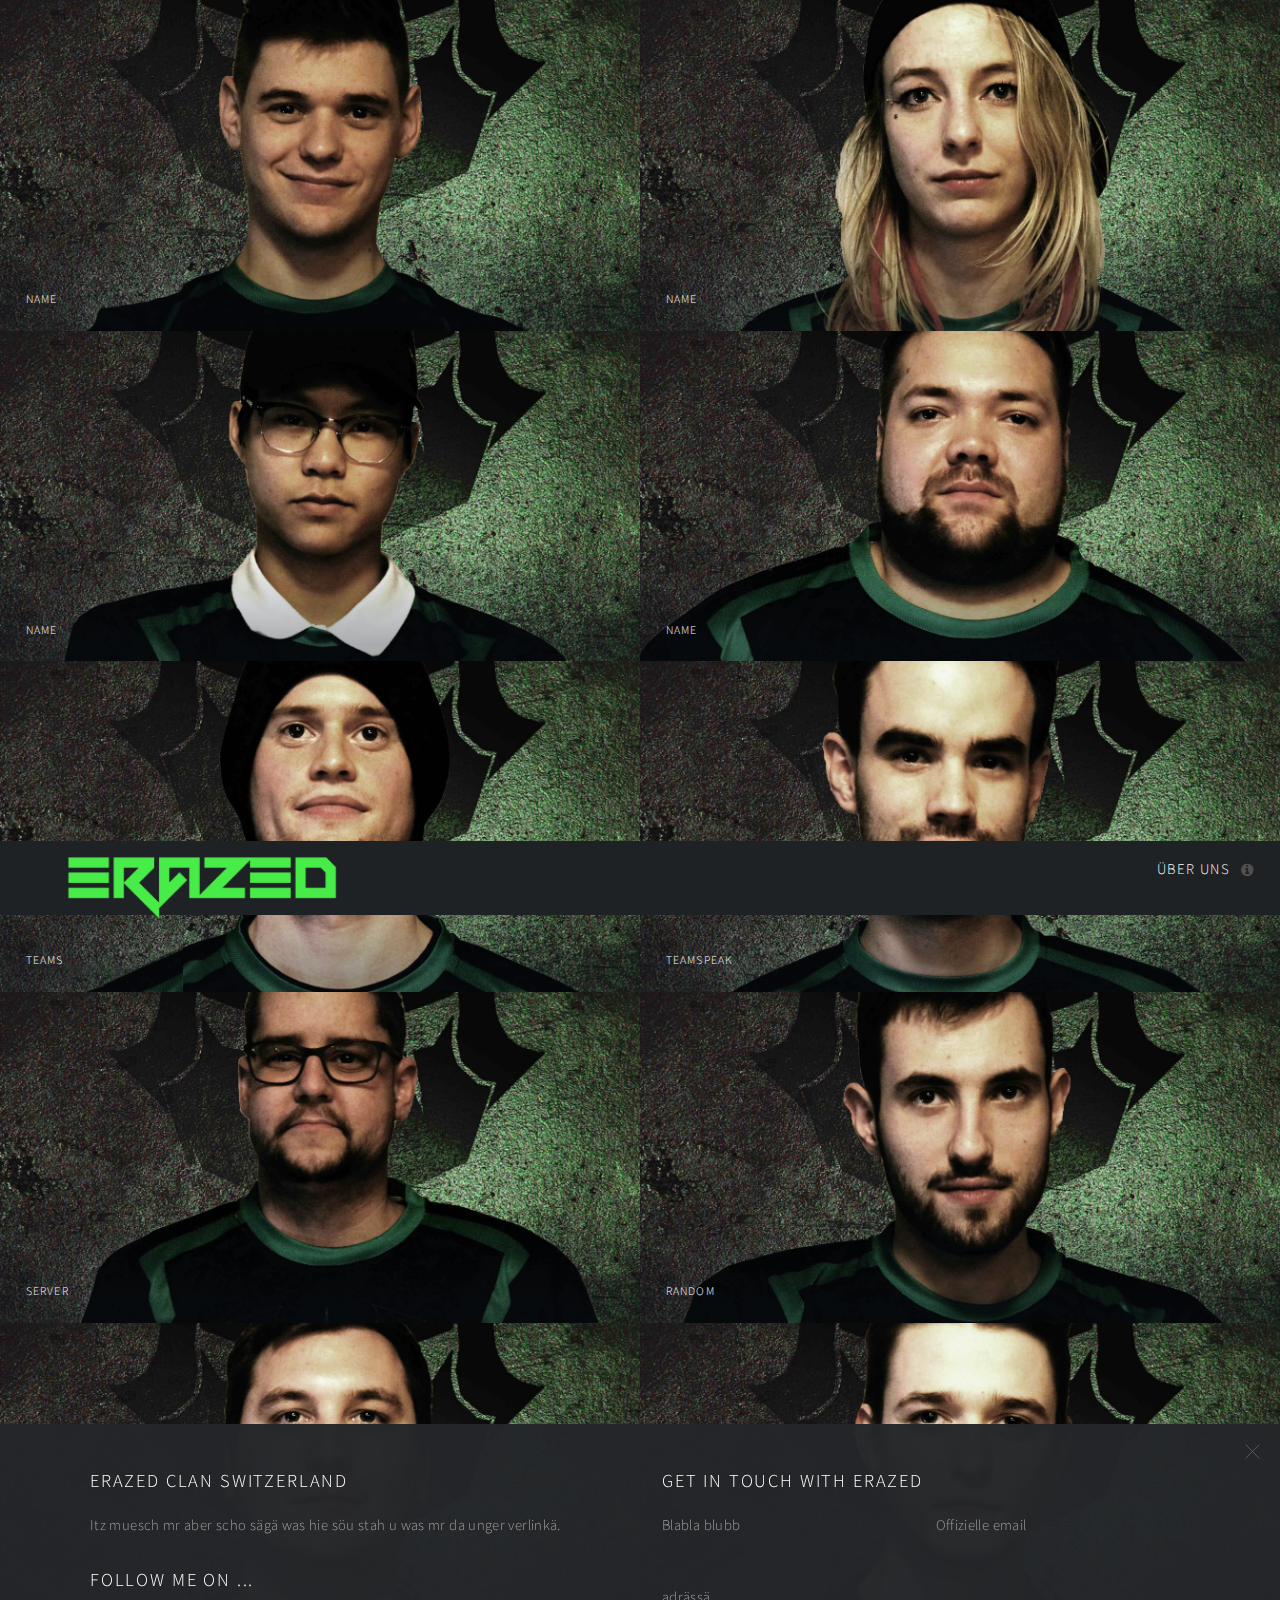
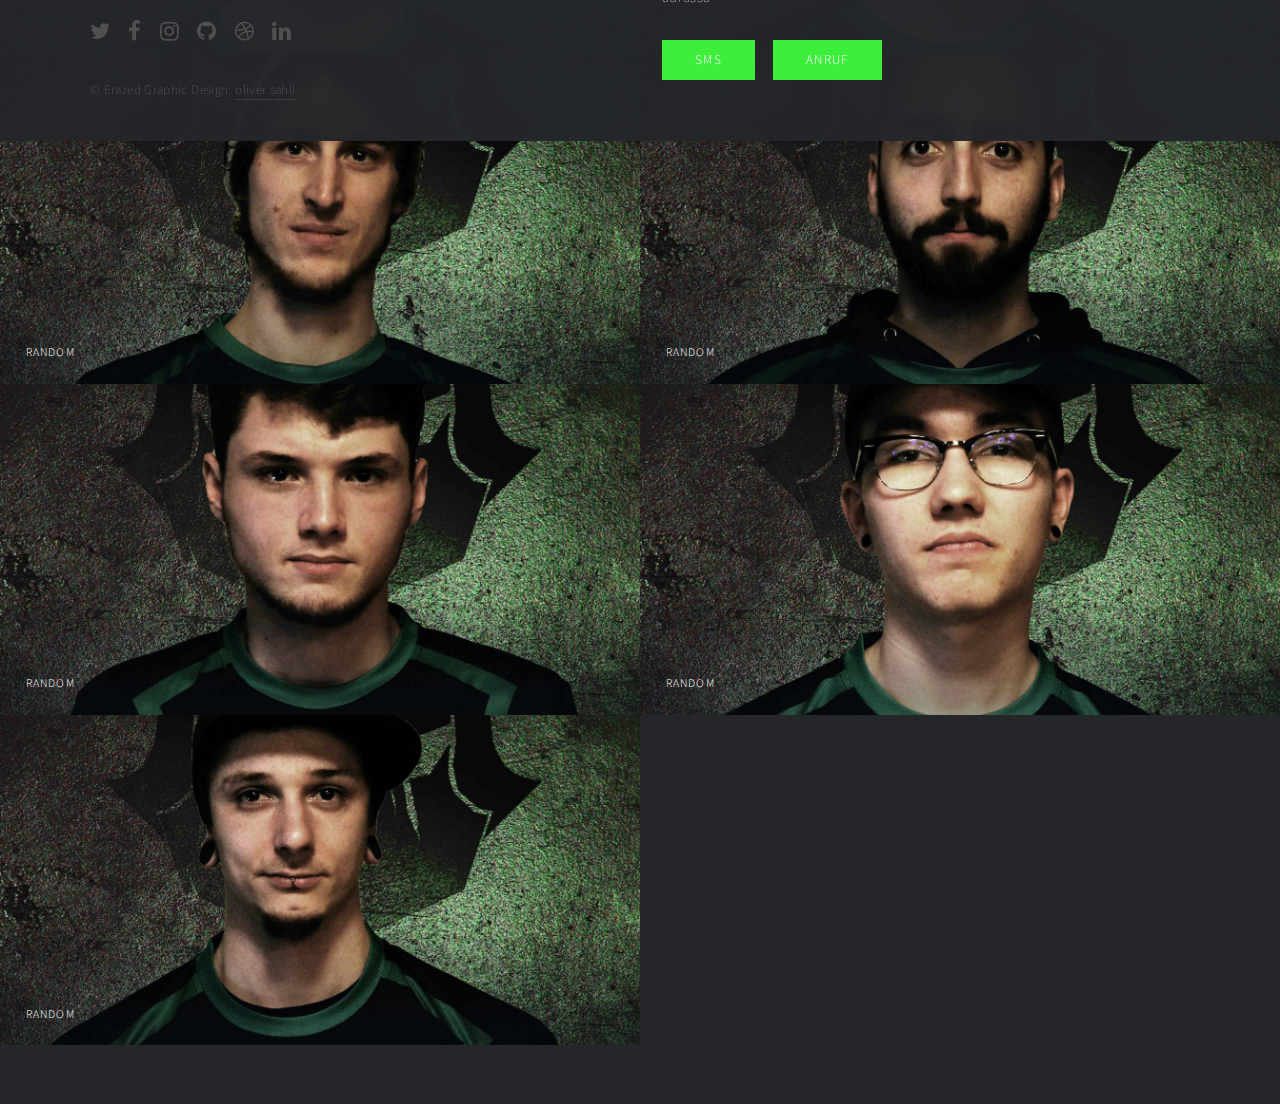
==== commit 606fd761: "update to jpg" ====
--- a/members.html
+++ b/members.html
@@ -32,77 +32,77 @@
 				<!-- Main -->
 					<div id="main">
 						<article class="thumb">
-							<a href="Members/1.png" class="image"><img src="Members/1.png" alt="" /></a>
+							<a href="Members/1.jpeg" class="image"><img src="Members/1.jpeg" alt="" /></a>
 							<h2>Name</h2>
 							<p>Hie verlinkä mr uf d teams.</p>
 						</article>
 						<article class="thumb">
-							<a href="Members/2.png" class="image"><img src="Members/2.png" alt="" /></a>
+							<a href="Members/2.jpeg" class="image"><img src="Members/2.jpeg" alt="" /></a>
 							<h2>Name</h2>
 							<p>Hie verlinkä mr uf d teams.</p>
 						</article>
 						<article class="thumb">
-							<a href="Members/3.png" class="image"><img src="Members/3.png" alt="" /></a>
+							<a href="Members/3.jpeg" class="image"><img src="Members/3.jpeg" alt="" /></a>
 							<h2>Name</h2>
 							<p>Nunc blandit nisi ligula magna sodales lectus elementum non. Integer id venenatis velit.</p>
 						</article>
 						<article class="thumb">
-							<a href="Members/4.png" class="image"><img src="Members/4.png" alt="" /></a>
+							<a href="Members/4.jpeg" class="image"><img src="Members/4.jpeg" alt="" /></a>
 							<h2>Name</h2>
 							<p>Nunc blandit nisi ligula magna sodales lectus elementum non. Integer id venenatis velit.</p>
 						</article>
 						<article class="thumb">
-							<a href="Members/5.png" class="image"><img src="Members/5.png" alt="" /></a>
+							<a href="Members/5.jpeg" class="image"><img src="Members/5.jpeg" alt="" /></a>
 							<h2>Teams</h2>
 							<p>Nunc blandit nisi ligula magna sodales lectus elementum non. Integer id venenatis velit.</p>
 						</article>
 						<article class="thumb">
-							<a href="Members/6.png" class="image"><img src="Members/6.png" alt="" /></a>
+							<a href="Members/6.jpeg" class="image"><img src="Members/6.jpeg" alt="" /></a>
 							<h2>TeamSpeak</h2>
 							<p>Nunc blandit nisi ligula magna sodales lectus elementum non. Integer id venenatis velit.</p>
 						</article>
 						<article class="thumb">
-							<a href="Members/7.png" class="image"><img src="Members/7.png" alt="" /></a>
+							<a href="Members/7.jpeg" class="image"><img src="Members/7.jpeg" alt="" /></a>
 							<h2>Server</h2>
 							<p>Nunc blandit nisi ligula magna sodales lectus elementum non. Integer id venenatis velit.</p>
 						</article>
 						<article class="thumb">
-							<a href="Members/8.png" class="image"><img src="Members/8.png" alt="" /></a>
+							<a href="Members/8.jpeg" class="image"><img src="Members/8.jpeg" alt="" /></a>
 							<h2>Random</h2>
 							<p>Nunc blandit nisi ligula magna sodales lectus elementum non. Integer id venenatis velit.</p>
 						</article>
 						<article class="thumb">
-							<a href="Members/9.png" class="image"><img src="Members/9.png" alt="" /></a>
+							<a href="Members/9.jpeg" class="image"><img src="Members/9.jpeg" alt="" /></a>
 							<h2>Random</h2>
 							<p>Nunc blandit nisi ligula magna sodales lectus elementum non. Integer id venenatis velit.</p>
 						</article>
 						<article class="thumb">
-							<a href="Members/10.png" class="image"><img src="Members/10.png" alt="" /></a>
+							<a href="Members/10.jpeg" class="image"><img src="Members/10.jpeg" alt="" /></a>
 							<h2>Random</h2>
 							<p>Nunc blandit nisi ligula magna sodales lectus elementum non. Integer id venenatis velit.</p>
 						</article>
 						<article class="thumb">
-							<a href="Members/11.png" class="image"><img src="Members/11.png" alt="" /></a>
+							<a href="Members/11.jpeg" class="image"><img src="Members/11.jpeg" alt="" /></a>
 							<h2>Random</h2>
 							<p>Nunc blandit nisi ligula magna sodales lectus elementum non. Integer id venenatis velit.</p>
 						</article>
 						<article class="thumb">
-							<a href="Members/12.png" class="image"><img src="Members/12.png" alt="" /></a>
+							<a href="Members/12.jpeg" class="image"><img src="Members/12.jpeg" alt="" /></a>
 							<h2>Random</h2>
 							<p>Nunc blandit nisi ligula magna sodales lectus elementum non. Integer id venenatis velit.</p>
 						</article>
 						<article class="thumb">
-							<a href="Members/13.png" class="image"><img src="Members/13.png" alt="" /></a>
+							<a href="Members/13.jpeg" class="image"><img src="Members/13.jpeg" alt="" /></a>
 							<h2>Random</h2>
 							<p>Nunc blandit nisi ligula magna sodales lectus elementum non. Integer id venenatis velit.</p>
 						</article>
 						<article class="thumb">
-							<a href="Members/14.png" class="image"><img src="Members/14.png" alt="" /></a>
+							<a href="Members/14.jpeg" class="image"><img src="Members/14.jpeg" alt="" /></a>
 							<h2>Random</h2>
 							<p>Nunc blandit nisi ligula magna sodales lectus elementum non. Integer id venenatis velit.</p>
 						</article>
 						<article class="thumb">
-							<a href="Members/15.png" class="image"><img src="Members/15.png" alt="" /></a>
+							<a href="Members/15.jpeg" class="image"><img src="Members/15.jpeg" alt="" /></a>
 							<h2>Random</h2>
 							<p>Nunc blandit nisi ligula magna sodales lectus elementum non. Integer id venenatis velit.</p>
 						</article>
@@ -164,4 +164,4 @@
 			<script src="assets/js/main.js"></script>
 
 	</body>
-</html>+</html>
